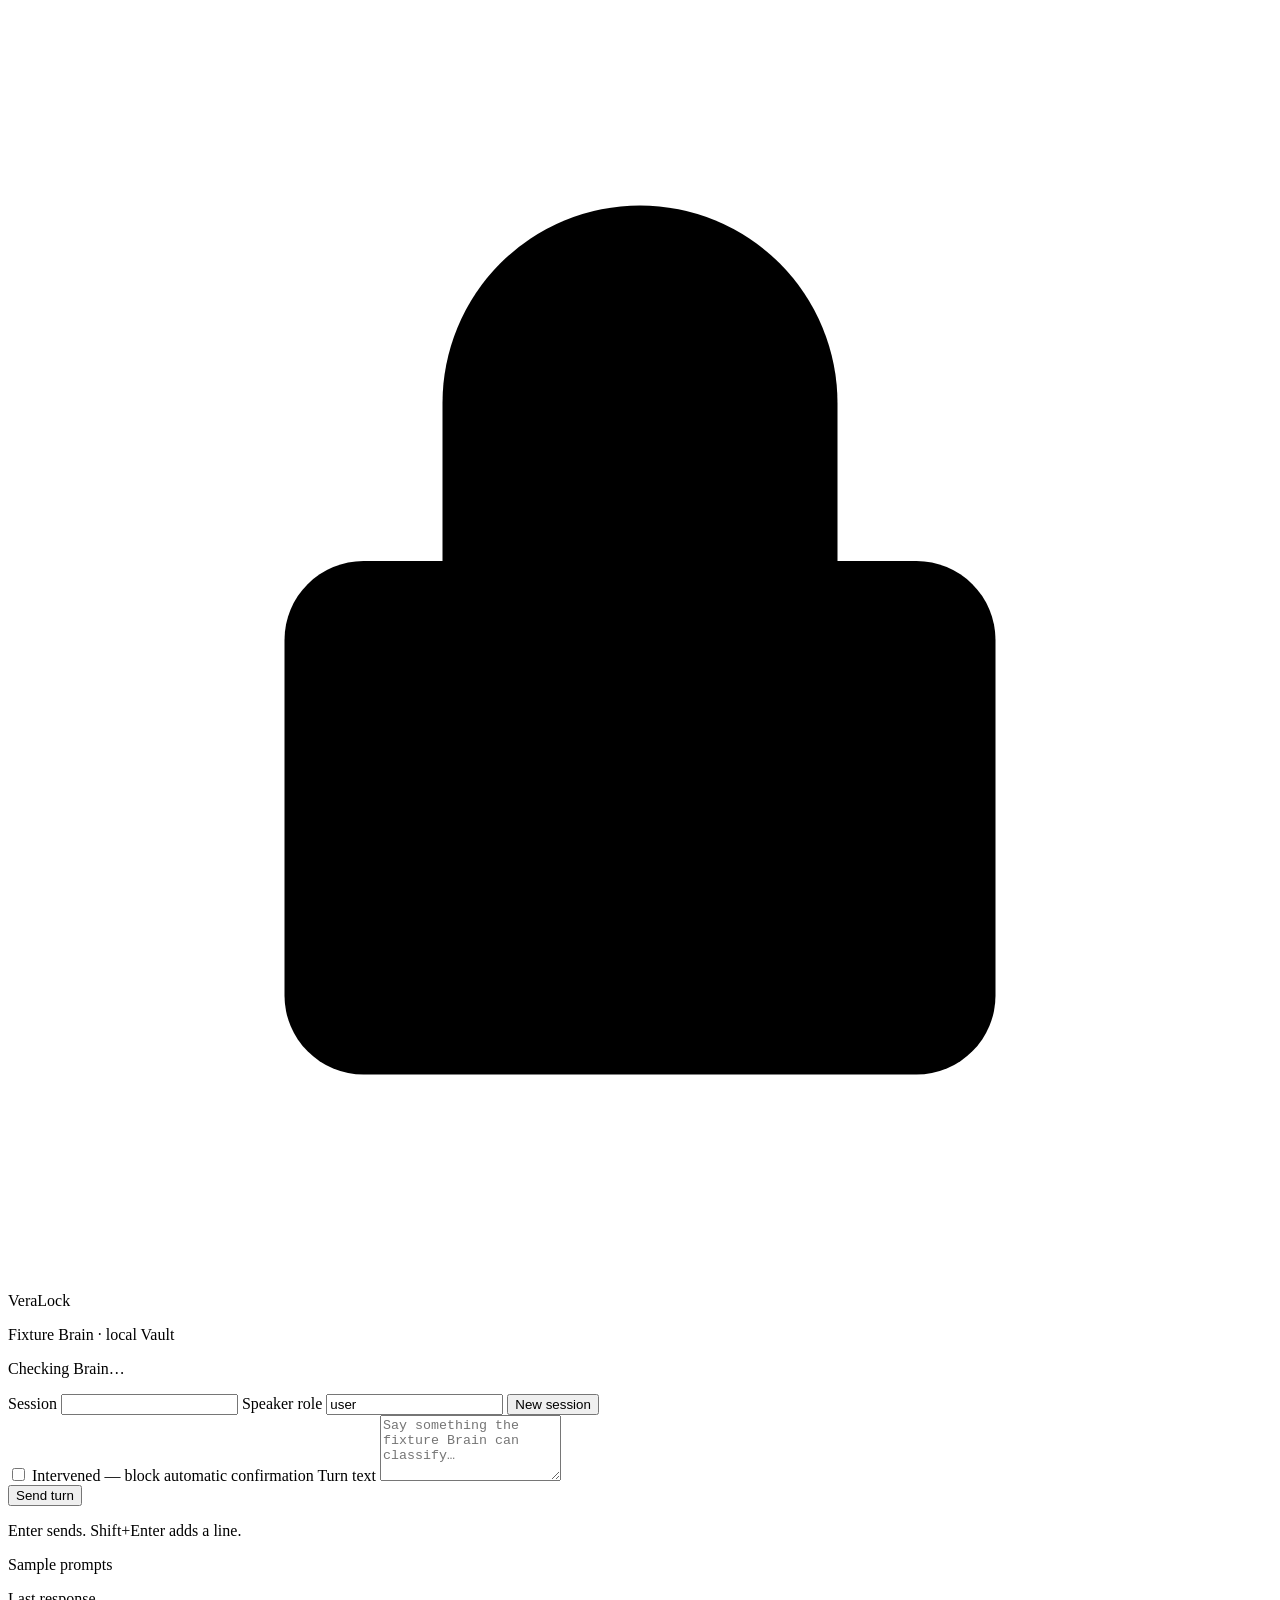
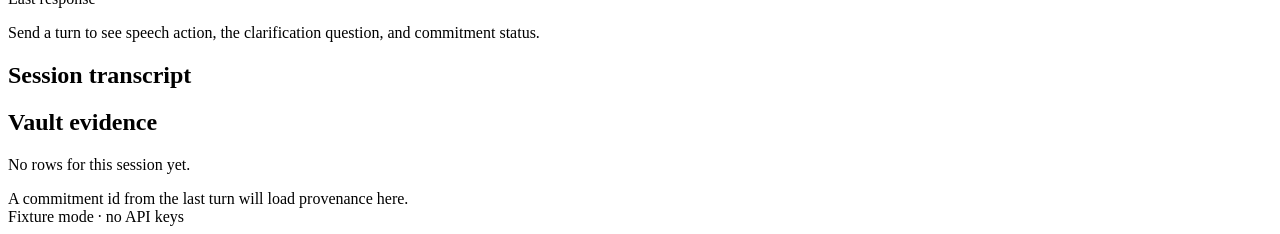
==== frontend/static/index.html @ 3d9ee394 "Add a local demo UI for fixture Brain turns and Vault evidence. The frontend server attaches SqliteP" ====
<!DOCTYPE html>
<html lang="en">
<head>
  <meta charset="utf-8">
  <meta name="viewport" content="width=device-width, initial-scale=1">
  <title>VeraLock demo</title>
  <link rel="stylesheet" href="/static/styles.css">
</head>
<body>
  <header class="top">
    <div class="brand">
      <svg class="mark" viewBox="0 0 32 32" aria-hidden="true">
        <rect x="7" y="14" width="18" height="13" rx="2"></rect>
        <path d="M11 14v-4a5 5 0 0 1 10 0v4"></path>
      </svg>
      <div>
        <p class="wordmark">VeraLock</p>
        <p class="tagline">Fixture Brain · local Vault</p>
      </div>
    </div>
    <p class="health" id="health">Checking Brain…</p>
  </header>

  <main class="layout">
    <section class="composer-col" aria-label="Send a turn">
      <form id="turn-form">
        <div class="fields">
          <label>
            Session
            <input id="session-id" name="session_id" autocomplete="off" spellcheck="false" required>
          </label>
          <label>
            Speaker role
            <input id="speaker-role" name="speaker_role" list="speaker-roles" value="user" autocomplete="off" required>
            <datalist id="speaker-roles">
              <option value="user"></option>
              <option value="teammate"></option>
            </datalist>
          </label>
          <button class="ghost" type="button" id="new-session">New session</button>
        </div>

        <label class="check">
          <input id="intervened" type="checkbox">
          <span>Intervened — block automatic confirmation</span>
        </label>

        <label class="utterance">
          Turn text
          <textarea id="text" name="text" rows="4" placeholder="Say something the fixture Brain can classify…" required></textarea>
        </label>

        <div class="send-row">
          <button class="primary" type="submit" id="send">Send turn</button>
          <p class="hint">Enter sends. Shift+Enter adds a line.</p>
        </div>
        <p class="error" id="error" role="alert" hidden></p>
      </form>

      <div class="samples" aria-label="Sample prompts">
        <p class="section-label">Sample prompts</p>
        <div class="chips" id="chips"></div>
      </div>

      <article class="hero" id="hero" aria-live="polite">
        <p class="section-label">Last response</p>
        <div id="hero-body" class="empty">Send a turn to see speech action, the clarification question, and commitment status.</div>
      </article>
    </section>

    <aside class="side-col">
      <section aria-labelledby="transcript-heading">
        <h2 id="transcript-heading">Session transcript</h2>
        <ol class="transcript" id="transcript"></ol>
      </section>

      <section aria-labelledby="evidence-heading">
        <h2 id="evidence-heading">Vault evidence</h2>
        <p class="vault-meta" id="vault-meta">No rows for this session yet.</p>
        <div id="evidence" class="evidence empty">A commitment id from the last turn will load provenance here.</div>
      </section>
    </aside>
  </main>

  <footer class="foot" id="foot">Fixture mode · no API keys</footer>
  <script src="/static/app.js"></script>
</body>
</html>
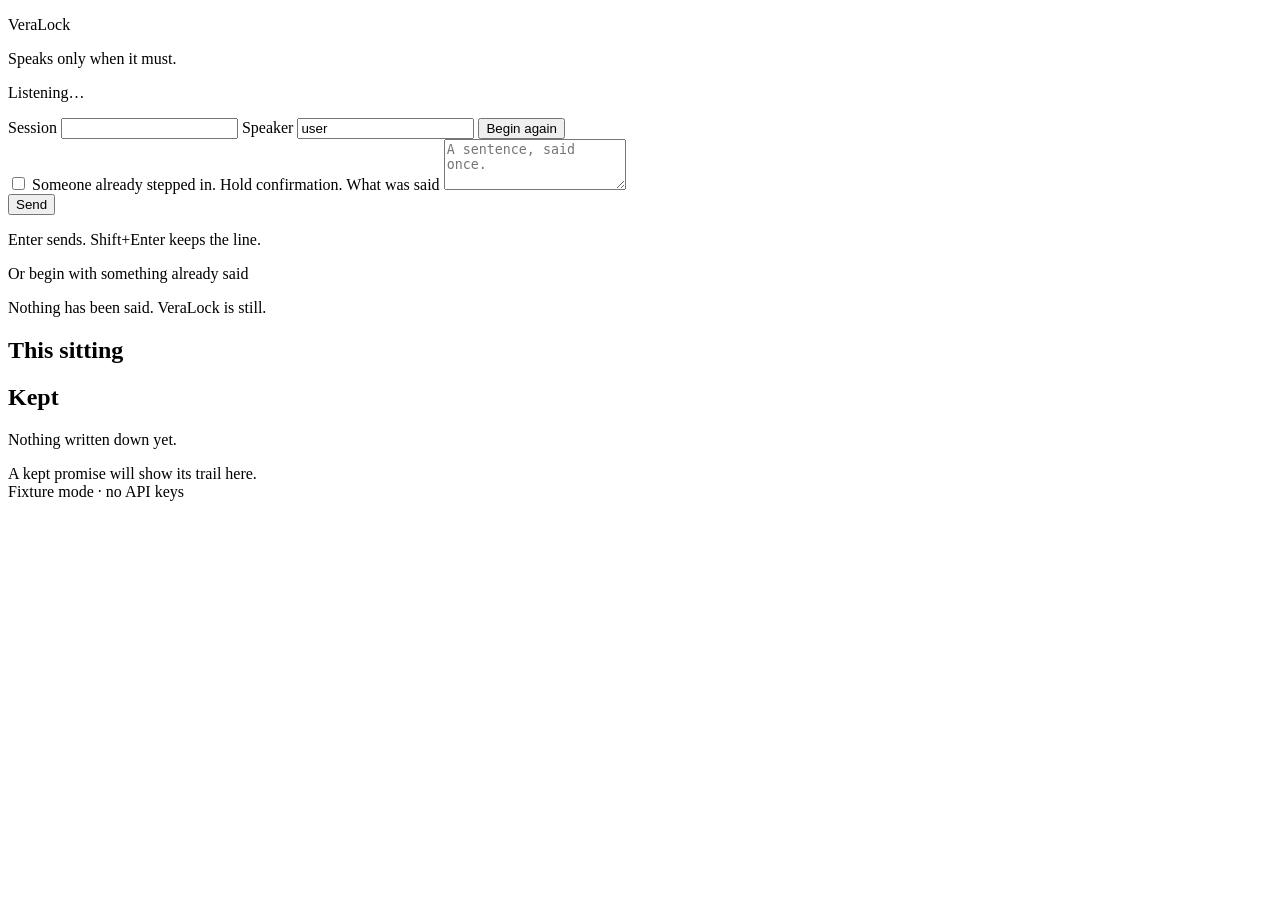
==== commit e7f60277: "Restyle the demo as a quiet ledger instead of a dashboard. Speech stays nearly still when VeraLock i" ====
--- a/frontend/static/index.html
+++ b/frontend/static/index.html
@@ -3,86 +3,77 @@
 <head>
   <meta charset="utf-8">
   <meta name="viewport" content="width=device-width, initial-scale=1">
-  <title>VeraLock demo</title>
+  <title>VeraLock</title>
   <link rel="stylesheet" href="/static/styles.css">
 </head>
 <body>
-  <header class="top">
-    <div class="brand">
-      <svg class="mark" viewBox="0 0 32 32" aria-hidden="true">
-        <rect x="7" y="14" width="18" height="13" rx="2"></rect>
-        <path d="M11 14v-4a5 5 0 0 1 10 0v4"></path>
-      </svg>
+  <div class="page">
+    <header class="mast">
       <div>
         <p class="wordmark">VeraLock</p>
-        <p class="tagline">Fixture Brain · local Vault</p>
+        <p class="principle">Speaks only when it must.</p>
       </div>
-    </div>
-    <p class="health" id="health">Checking Brain…</p>
-  </header>
+      <p class="whisper" id="health">Listening…</p>
+    </header>
 
-  <main class="layout">
-    <section class="composer-col" aria-label="Send a turn">
-      <form id="turn-form">
-        <div class="fields">
+    <main>
+      <form id="turn-form" class="compose">
+        <div class="meta">
           <label>
             Session
             <input id="session-id" name="session_id" autocomplete="off" spellcheck="false" required>
           </label>
           <label>
-            Speaker role
+            Speaker
             <input id="speaker-role" name="speaker_role" list="speaker-roles" value="user" autocomplete="off" required>
             <datalist id="speaker-roles">
               <option value="user"></option>
               <option value="teammate"></option>
             </datalist>
           </label>
-          <button class="ghost" type="button" id="new-session">New session</button>
+          <button class="text-button" type="button" id="new-session">Begin again</button>
         </div>
 
-        <label class="check">
+        <label class="hold">
           <input id="intervened" type="checkbox">
-          <span>Intervened — block automatic confirmation</span>
+          <span>Someone already stepped in. Hold confirmation.</span>
         </label>
 
-        <label class="utterance">
-          Turn text
-          <textarea id="text" name="text" rows="4" placeholder="Say something the fixture Brain can classify…" required></textarea>
+        <label class="saying">
+          <span class="saying-label">What was said</span>
+          <textarea id="text" name="text" rows="3" placeholder="A sentence, said once." required></textarea>
         </label>
 
         <div class="send-row">
-          <button class="primary" type="submit" id="send">Send turn</button>
-          <p class="hint">Enter sends. Shift+Enter adds a line.</p>
+          <button class="send" type="submit" id="send">Send</button>
+          <p class="hint">Enter sends. Shift+Enter keeps the line.</p>
         </div>
         <p class="error" id="error" role="alert" hidden></p>
       </form>
 
-      <div class="samples" aria-label="Sample prompts">
-        <p class="section-label">Sample prompts</p>
-        <div class="chips" id="chips"></div>
-      </div>
+      <section class="said-already" aria-label="Things people say">
+        <p class="kicker">Or begin with something already said</p>
+        <div id="chips"></div>
+      </section>
 
-      <article class="hero" id="hero" aria-live="polite">
-        <p class="section-label">Last response</p>
-        <div id="hero-body" class="empty">Send a turn to see speech action, the clarification question, and commitment status.</div>
-      </article>
-    </section>
+      <section class="response" aria-live="polite" aria-label="Last response">
+        <div id="hero-body" class="quiet-note">Nothing has been said. VeraLock is still.</div>
+      </section>
 
-    <aside class="side-col">
-      <section aria-labelledby="transcript-heading">
-        <h2 id="transcript-heading">Session transcript</h2>
+      <section class="thread" aria-labelledby="transcript-heading">
+        <h2 id="transcript-heading">This sitting</h2>
         <ol class="transcript" id="transcript"></ol>
       </section>
 
-      <section aria-labelledby="evidence-heading">
-        <h2 id="evidence-heading">Vault evidence</h2>
-        <p class="vault-meta" id="vault-meta">No rows for this session yet.</p>
-        <div id="evidence" class="evidence empty">A commitment id from the last turn will load provenance here.</div>
+      <section class="provenance" aria-labelledby="evidence-heading">
+        <h2 id="evidence-heading">Kept</h2>
+        <p class="whisper" id="vault-meta">Nothing written down yet.</p>
+        <div id="evidence" class="evidence quiet-note">A kept promise will show its trail here.</div>
       </section>
-    </aside>
-  </main>
+    </main>
 
-  <footer class="foot" id="foot">Fixture mode · no API keys</footer>
+    <footer class="foot" id="foot">Fixture mode · no API keys</footer>
+  </div>
   <script src="/static/app.js"></script>
 </body>
 </html>
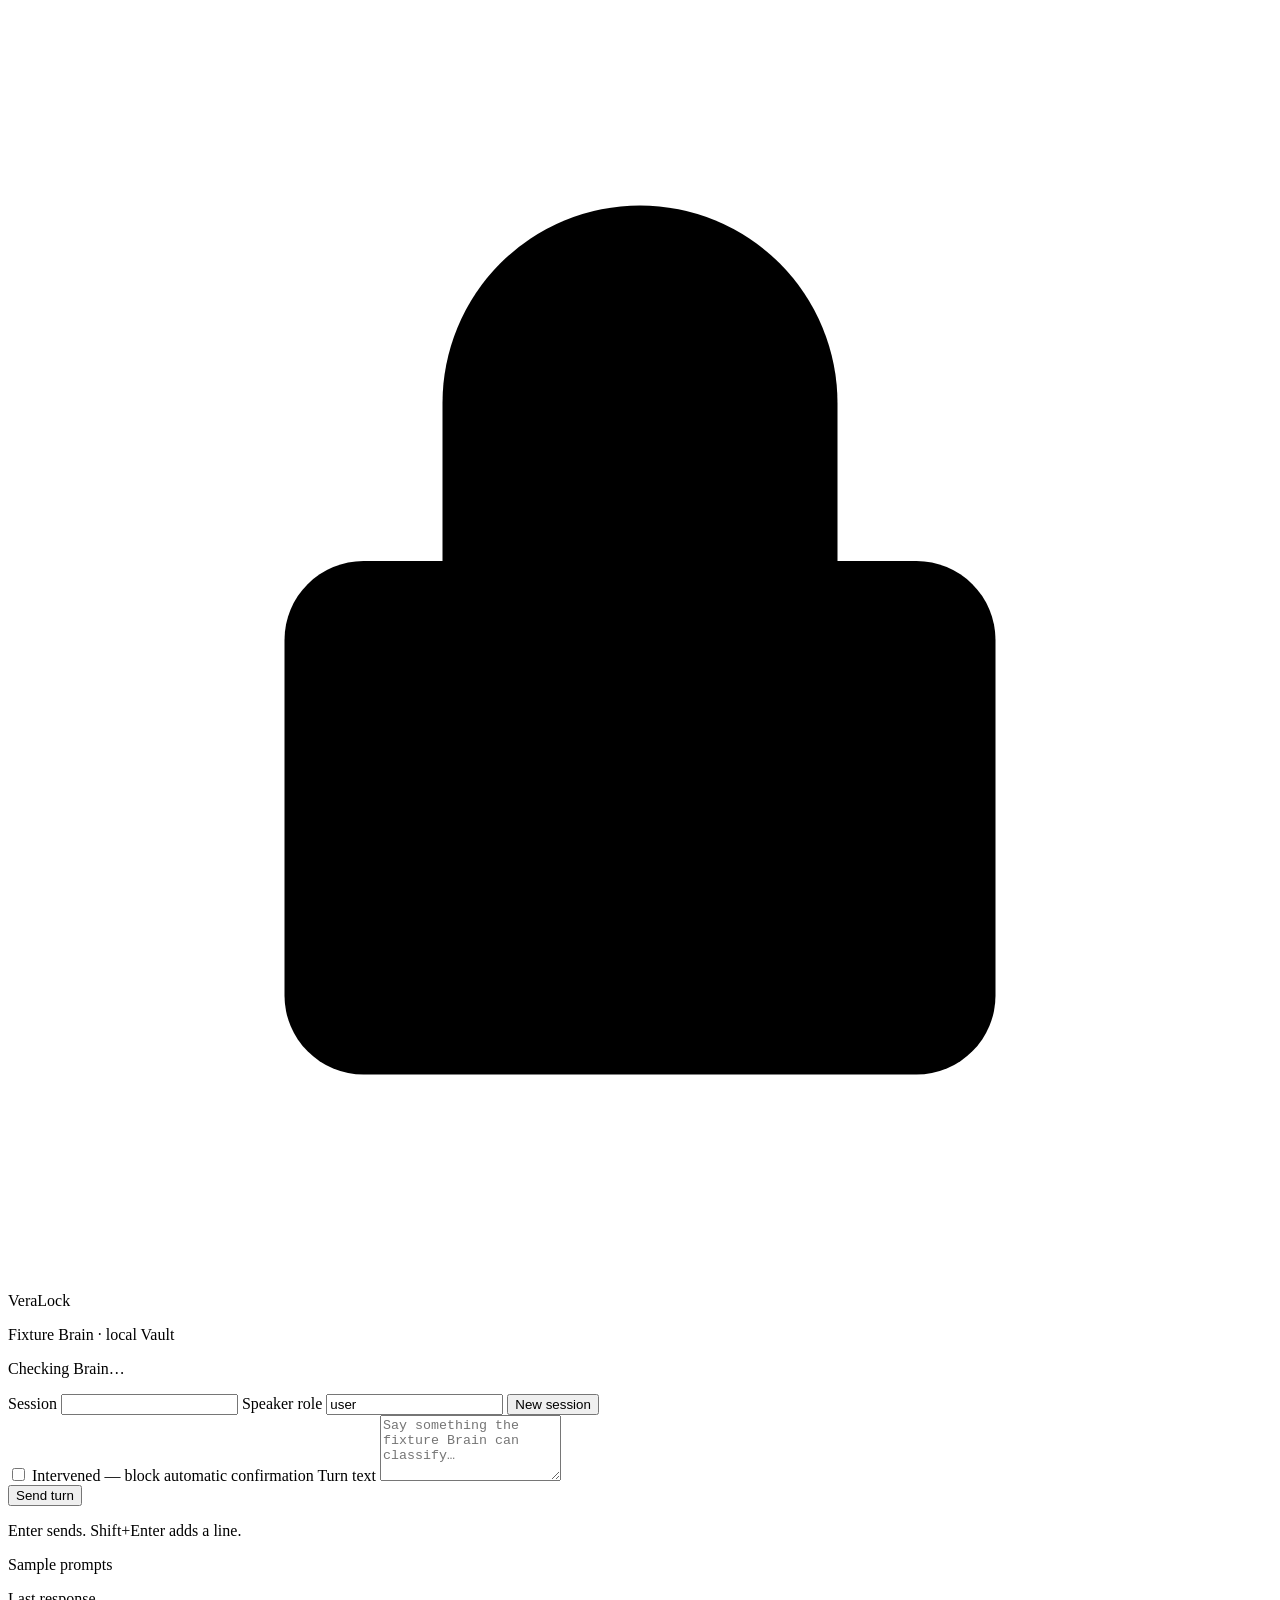
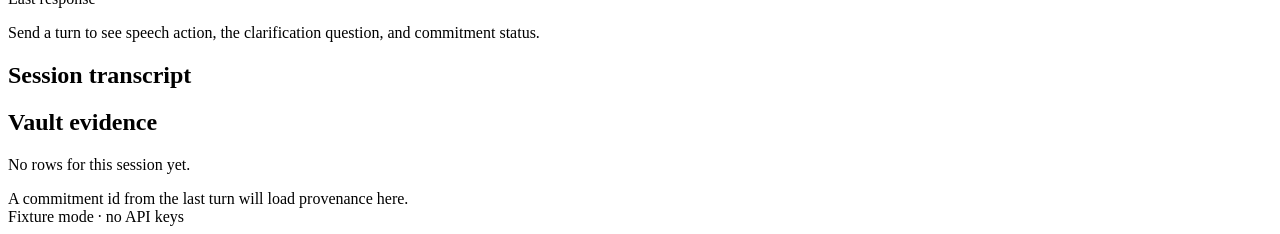
==== commit 65f318ab: "Merge 574bc82159634ff8bda7387fd519b6061bd861d8 into af71f41a6312fb776a60b4176d87a94a72a142f4" ====
--- a/frontend/static/index.html
+++ b/frontend/static/index.html
@@ -3,77 +3,86 @@
 <head>
   <meta charset="utf-8">
   <meta name="viewport" content="width=device-width, initial-scale=1">
-  <title>VeraLock</title>
+  <title>VeraLock demo</title>
   <link rel="stylesheet" href="/static/styles.css">
 </head>
 <body>
-  <div class="page">
-    <header class="mast">
+  <header class="top">
+    <div class="brand">
+      <svg class="mark" viewBox="0 0 32 32" aria-hidden="true">
+        <rect x="7" y="14" width="18" height="13" rx="2"></rect>
+        <path d="M11 14v-4a5 5 0 0 1 10 0v4"></path>
+      </svg>
       <div>
         <p class="wordmark">VeraLock</p>
-        <p class="principle">Speaks only when it must.</p>
+        <p class="tagline">Fixture Brain · local Vault</p>
       </div>
-      <p class="whisper" id="health">Listening…</p>
-    </header>
+    </div>
+    <p class="health" id="health">Checking Brain…</p>
+  </header>
 
-    <main>
-      <form id="turn-form" class="compose">
-        <div class="meta">
+  <main class="layout">
+    <section class="composer-col" aria-label="Send a turn">
+      <form id="turn-form">
+        <div class="fields">
           <label>
             Session
             <input id="session-id" name="session_id" autocomplete="off" spellcheck="false" required>
           </label>
           <label>
-            Speaker
+            Speaker role
             <input id="speaker-role" name="speaker_role" list="speaker-roles" value="user" autocomplete="off" required>
             <datalist id="speaker-roles">
               <option value="user"></option>
               <option value="teammate"></option>
             </datalist>
           </label>
-          <button class="text-button" type="button" id="new-session">Begin again</button>
+          <button class="ghost" type="button" id="new-session">New session</button>
         </div>
 
-        <label class="hold">
+        <label class="check">
           <input id="intervened" type="checkbox">
-          <span>Someone already stepped in. Hold confirmation.</span>
+          <span>Intervened — block automatic confirmation</span>
         </label>
 
-        <label class="saying">
-          <span class="saying-label">What was said</span>
-          <textarea id="text" name="text" rows="3" placeholder="A sentence, said once." required></textarea>
+        <label class="utterance">
+          Turn text
+          <textarea id="text" name="text" rows="4" placeholder="Say something the fixture Brain can classify…" required></textarea>
         </label>
 
         <div class="send-row">
-          <button class="send" type="submit" id="send">Send</button>
-          <p class="hint">Enter sends. Shift+Enter keeps the line.</p>
+          <button class="primary" type="submit" id="send">Send turn</button>
+          <p class="hint">Enter sends. Shift+Enter adds a line.</p>
         </div>
         <p class="error" id="error" role="alert" hidden></p>
       </form>
 
-      <section class="said-already" aria-label="Things people say">
-        <p class="kicker">Or begin with something already said</p>
-        <div id="chips"></div>
-      </section>
+      <div class="samples" aria-label="Sample prompts">
+        <p class="section-label">Sample prompts</p>
+        <div class="chips" id="chips"></div>
+      </div>
 
-      <section class="response" aria-live="polite" aria-label="Last response">
-        <div id="hero-body" class="quiet-note">Nothing has been said. VeraLock is still.</div>
-      </section>
+      <article class="hero" id="hero" aria-live="polite">
+        <p class="section-label">Last response</p>
+        <div id="hero-body" class="empty">Send a turn to see speech action, the clarification question, and commitment status.</div>
+      </article>
+    </section>
 
-      <section class="thread" aria-labelledby="transcript-heading">
-        <h2 id="transcript-heading">This sitting</h2>
+    <aside class="side-col">
+      <section aria-labelledby="transcript-heading">
+        <h2 id="transcript-heading">Session transcript</h2>
         <ol class="transcript" id="transcript"></ol>
       </section>
 
-      <section class="provenance" aria-labelledby="evidence-heading">
-        <h2 id="evidence-heading">Kept</h2>
-        <p class="whisper" id="vault-meta">Nothing written down yet.</p>
-        <div id="evidence" class="evidence quiet-note">A kept promise will show its trail here.</div>
+      <section aria-labelledby="evidence-heading">
+        <h2 id="evidence-heading">Vault evidence</h2>
+        <p class="vault-meta" id="vault-meta">No rows for this session yet.</p>
+        <div id="evidence" class="evidence empty">A commitment id from the last turn will load provenance here.</div>
       </section>
-    </main>
+    </aside>
+  </main>
 
-    <footer class="foot" id="foot">Fixture mode · no API keys</footer>
-  </div>
+  <footer class="foot" id="foot">Fixture mode · no API keys</footer>
   <script src="/static/app.js"></script>
 </body>
 </html>
